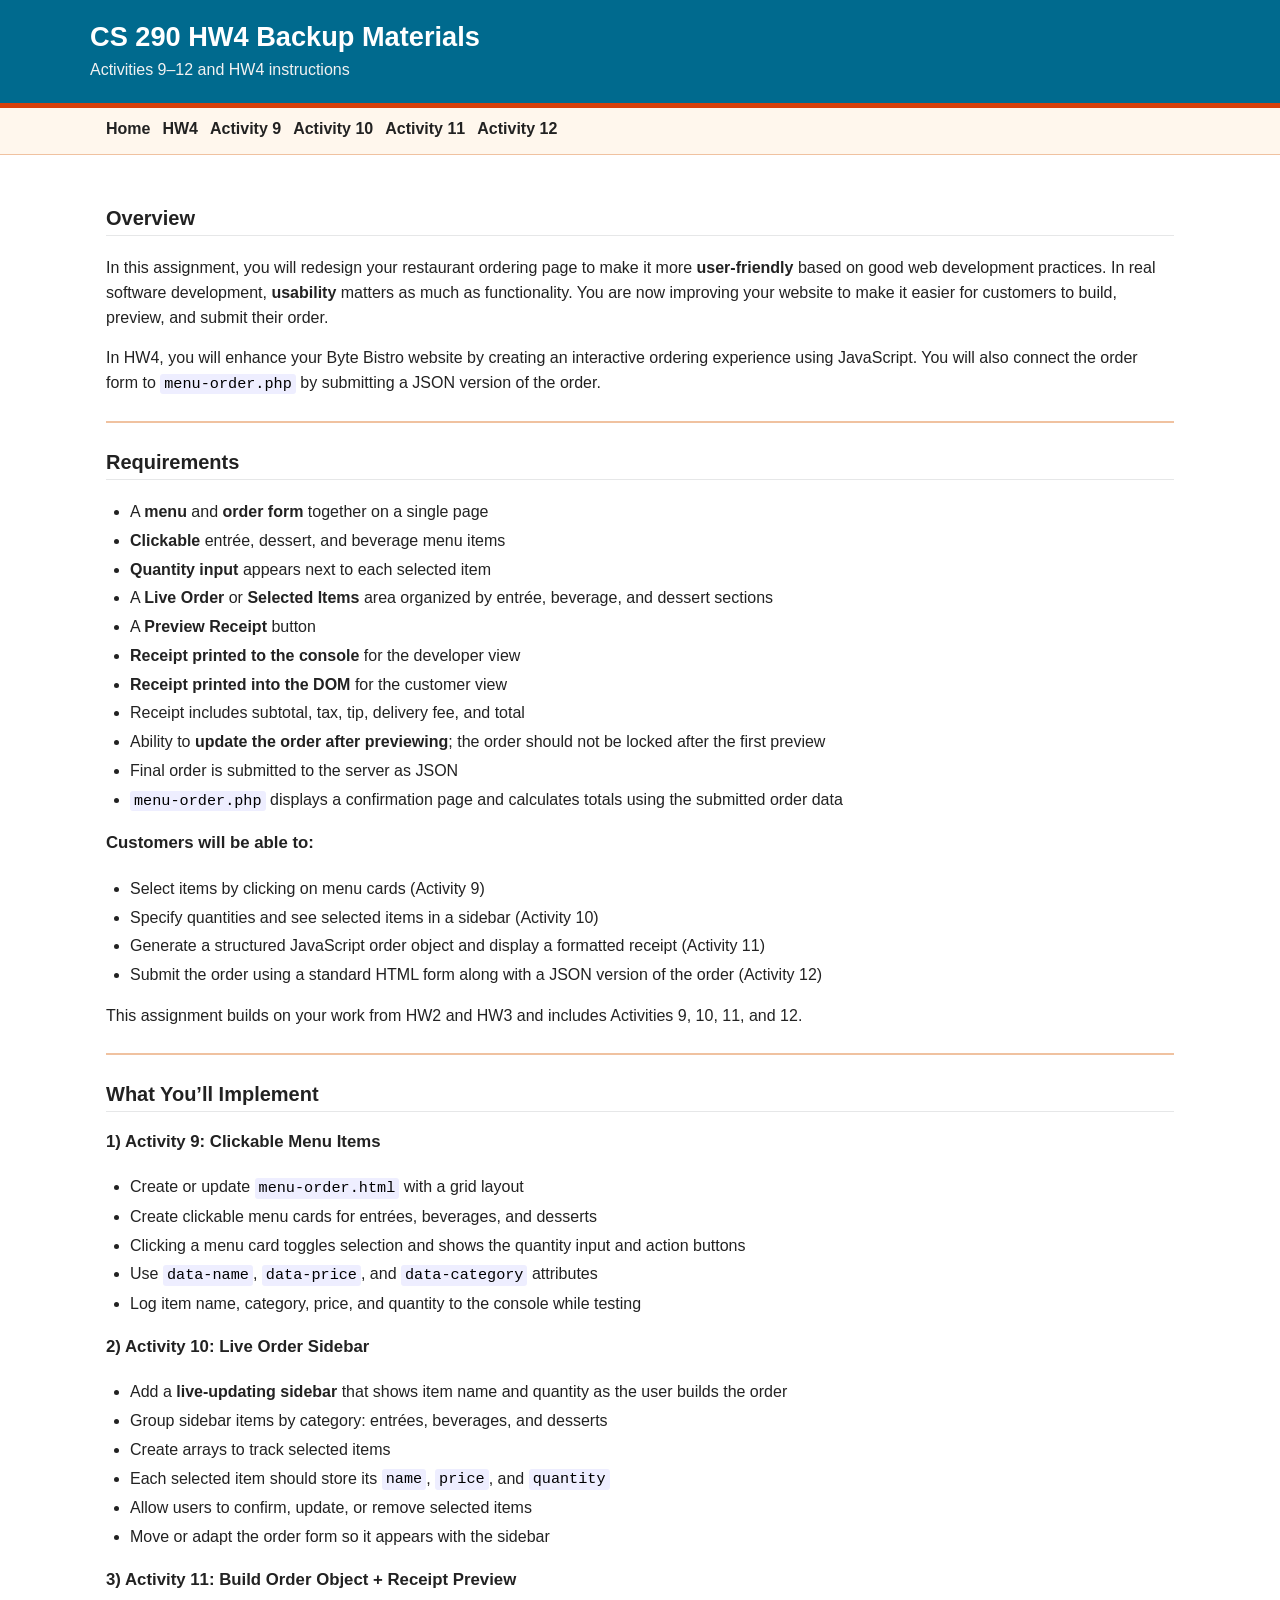
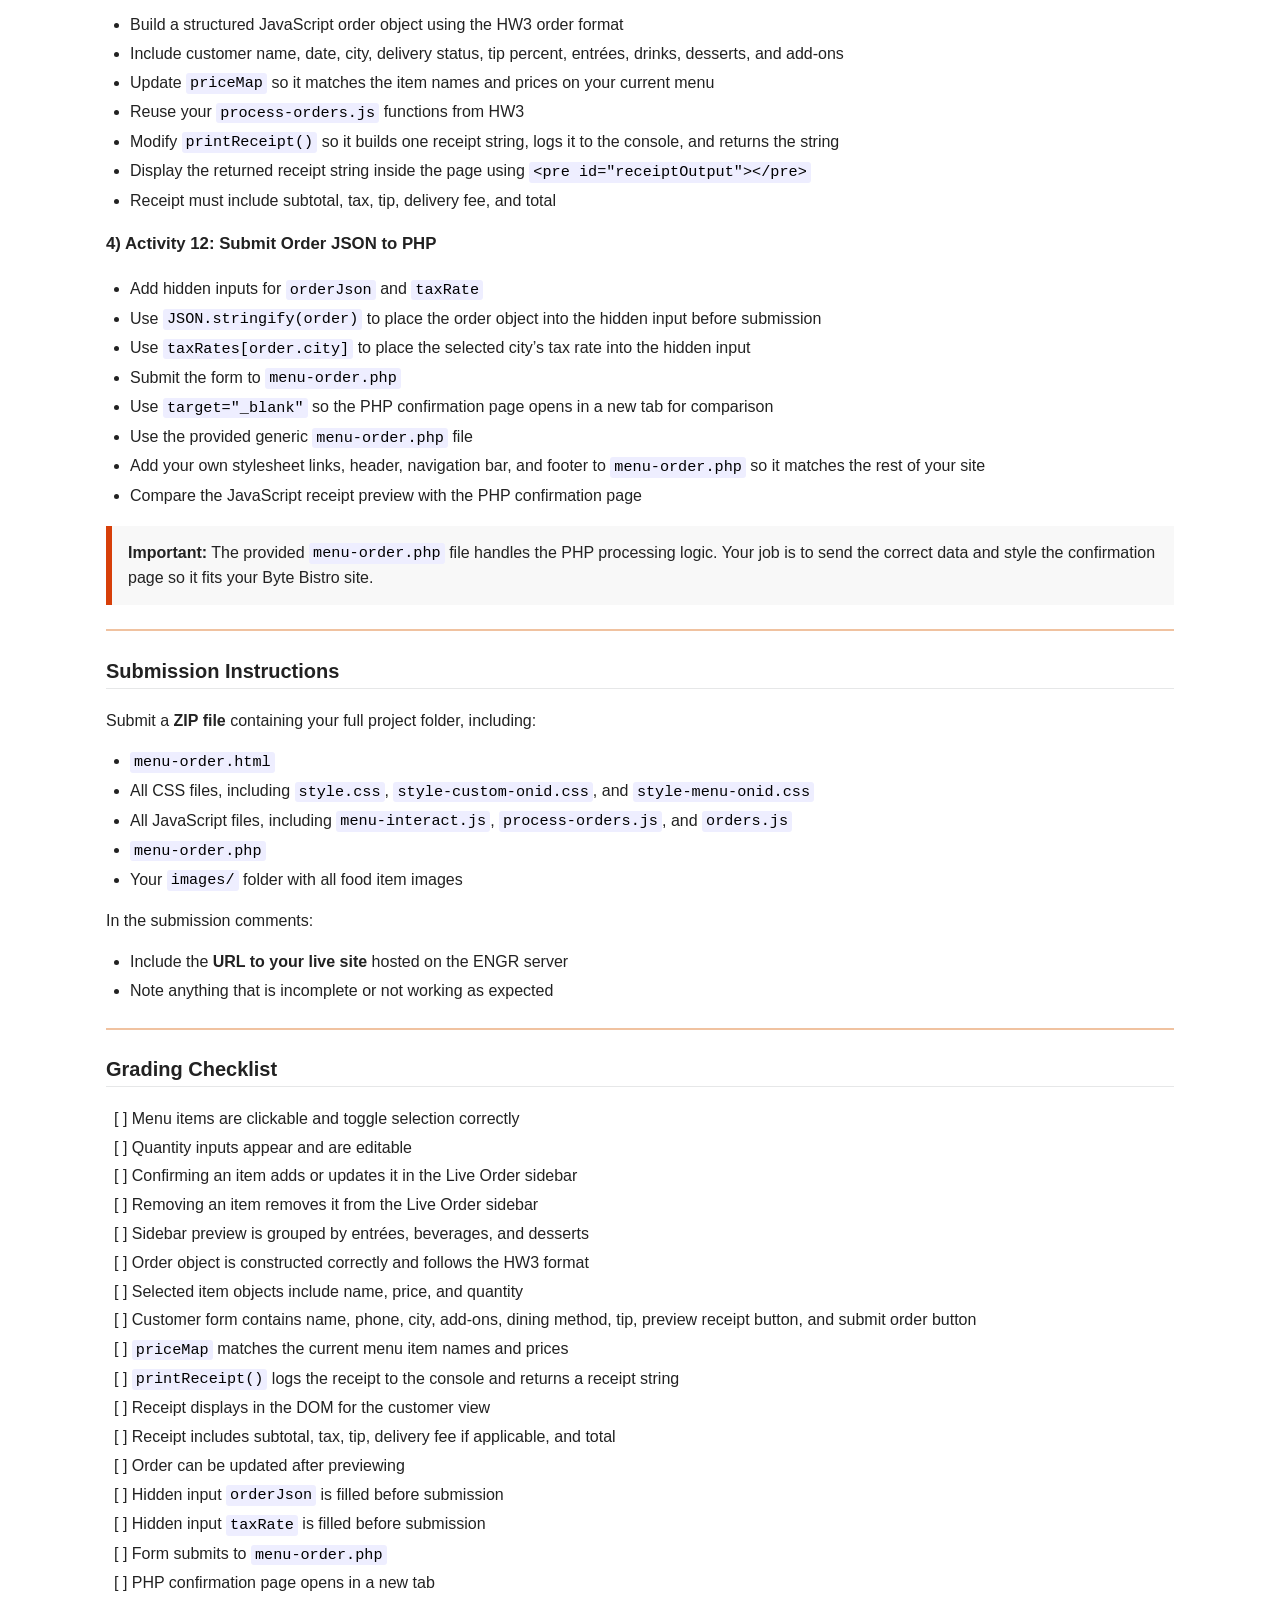
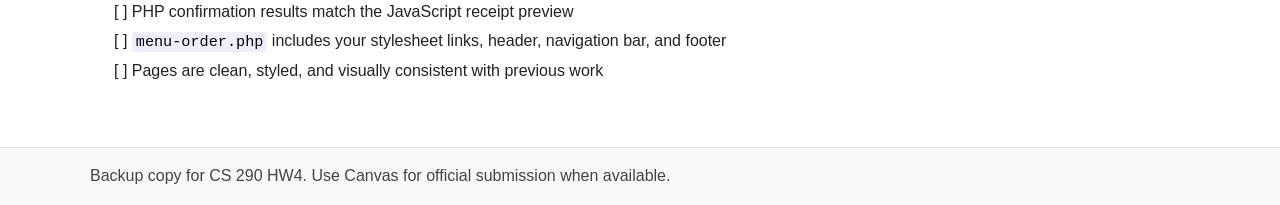
==== homework/cs290-hw4.html @ 2a756e55 "Add files via upload" ====
<!doctype html>
<html lang="en">
<head>
  <meta charset="utf-8">
  <meta name="viewport" content="width=device-width, initial-scale=1">
  <title>cs290-hw4.html</title>
  <link rel="stylesheet" href="../css/cs290-hw4-backup.css">
</head>
<body>
<header class="site-header"><div class="site-header-inner">
  <h1>CS 290 HW4 Backup Materials</h1>
  <p>Activities 9–12 and HW4 instructions</p>
</div></header>
<nav class="site-nav"><div class="site-nav-inner">
  <a href="../index.html">Home</a>
  <a href="cs290-hw4.html">HW4</a>
  <a href="../activities/cs290-activity9.html">Activity 9</a>
  <a href="../activities/cs290-activity10.html">Activity 10</a>
  <a href="../activities/cs290-activity11.html">Activity 11</a>
  <a href="../activities/cs290-activity12.html">Activity 12</a>
</div></nav>
<main class="content-page">

<h3>Overview</h3>
<p>In this assignment, you will redesign your restaurant ordering page to make it more <strong>user-friendly</strong> based on good web development practices. In real software development, <strong>usability</strong> matters as much as functionality. You are now improving your website to make it easier for customers to build, preview, and submit their order.</p>
<p>In HW4, you will enhance your Byte Bistro website by creating an interactive ordering experience using JavaScript. You will also connect the order form to <code>menu-order.php</code> by submitting a JSON version of the order.</p>
<hr/>
<h3>Requirements</h3>
<ul>
<li>A <strong>menu</strong> and <strong>order form</strong> together on a single page</li>
<li><strong>Clickable</strong> entrée, dessert, and beverage menu items</li>
<li><strong>Quantity input</strong> appears next to each selected item</li>
<li>A <strong>Live Order</strong> or <strong>Selected Items</strong> area organized by entrée, beverage, and dessert sections</li>
<li>A <strong>Preview Receipt</strong> button</li>
<li><strong>Receipt printed to the console</strong> for the developer view</li>
<li><strong>Receipt printed into the DOM</strong> for the customer view</li>
<li>Receipt includes subtotal, tax, tip, delivery fee, and total</li>
<li>Ability to <strong>update the order after previewing</strong>; the order should not be locked after the first preview</li>
<li>Final order is submitted to the server as JSON</li>
<li><code>menu-order.php</code> displays a confirmation page and calculates totals using the submitted order data</li>
</ul>
<h4>Customers will be able to:</h4>
<ul>
<li>Select items by clicking on menu cards (Activity 9)</li>
<li>Specify quantities and see selected items in a sidebar (Activity 10)</li>
<li>Generate a structured JavaScript order object and display a formatted receipt (Activity 11)</li>
<li>Submit the order using a standard HTML form along with a JSON version of the order (Activity 12)</li>
</ul>
<p>This assignment builds on your work from HW2 and HW3 and includes Activities 9, 10, 11, and 12.</p>
<hr/>
<h3>What You’ll Implement</h3>
<h4>1) Activity 9: Clickable Menu Items</h4>
<ul>
<li>Create or update <code>menu-order.html</code> with a grid layout</li>
<li>Create clickable menu cards for entrées, beverages, and desserts</li>
<li>Clicking a menu card toggles selection and shows the quantity input and action buttons</li>
<li>Use <code>data-name</code>, <code>data-price</code>, and <code>data-category</code> attributes</li>
<li>Log item name, category, price, and quantity to the console while testing</li>
</ul>
<h4>2) Activity 10: Live Order Sidebar</h4>
<ul>
<li>Add a <strong>live-updating sidebar</strong> that shows item name and quantity as the user builds the order</li>
<li>Group sidebar items by category: entrées, beverages, and desserts</li>
<li>Create arrays to track selected items</li>
<li>Each selected item should store its <code>name</code>, <code>price</code>, and <code>quantity</code></li>
<li>Allow users to confirm, update, or remove selected items</li>
<li>Move or adapt the order form so it appears with the sidebar</li>
</ul>
<h4>3) Activity 11: Build Order Object + Receipt Preview</h4>
<ul>
<li>Build a structured JavaScript order object using the HW3 order format</li>
<li>Include customer name, date, city, delivery status, tip percent, entrées, drinks, desserts, and add-ons</li>
<li>Update <code>priceMap</code> so it matches the item names and prices on your current menu</li>
<li>Reuse your <code>process-orders.js</code> functions from HW3</li>
<li>Modify <code>printReceipt()</code> so it builds one receipt string, logs it to the console, and returns the string</li>
<li>Display the returned receipt string inside the page using <code>&lt;pre id="receiptOutput"&gt;&lt;/pre&gt;</code></li>
<li>Receipt must include subtotal, tax, tip, delivery fee, and total</li>
</ul>
<h4>4) Activity 12: Submit Order JSON to PHP</h4>
<ul>
<li>Add hidden inputs for <code>orderJson</code> and <code>taxRate</code></li>
<li>Use <code>JSON.stringify(order)</code> to place the order object into the hidden input before submission</li>
<li>Use <code>taxRates[order.city]</code> to place the selected city’s tax rate into the hidden input</li>
<li>Submit the form to <code>menu-order.php</code></li>
<li>Use <code>target="_blank"</code> so the PHP confirmation page opens in a new tab for comparison</li>
<li>Use the provided generic <code>menu-order.php</code> file</li>
<li>Add your own stylesheet links, header, navigation bar, and footer to <code>menu-order.php</code> so it matches the rest of your site</li>
<li>Compare the JavaScript receipt preview with the PHP confirmation page</li>
</ul>
<p class="callout"><strong>Important:</strong> The provided <code>menu-order.php</code> file handles the PHP processing logic. Your job is to send the correct data and style the confirmation page so it fits your Byte Bistro site.</p>
<hr/>
<h3>Submission Instructions</h3>
<p>Submit a <strong>ZIP file</strong> containing your full project folder, including:</p>
<ul>
<li><code>menu-order.html</code></li>
<li>All CSS files, including <code>style.css</code>, <code>style-custom-onid.css</code>, and <code>style-menu-onid.css</code></li>
<li>All JavaScript files, including <code>menu-interact.js</code>, <code>process-orders.js</code>, and <code>orders.js</code></li>
<li><code>menu-order.php</code></li>
<li>Your <code>images/</code> folder with all food item images</li>
</ul>
<p>In the submission comments:</p>
<ul>
<li>Include the <strong>URL to your live site</strong> hosted on the ENGR server</li>
<li>Note anything that is incomplete or not working as expected</li>
</ul>
<hr/>
<h3>Grading Checklist</h3>
<ul class="checklist">
<li>[ ] Menu items are clickable and toggle selection correctly</li>
<li>[ ] Quantity inputs appear and are editable</li>
<li>[ ] Confirming an item adds or updates it in the Live Order sidebar</li>
<li>[ ] Removing an item removes it from the Live Order sidebar</li>
<li>[ ] Sidebar preview is grouped by entrées, beverages, and desserts</li>
<li>[ ] Order object is constructed correctly and follows the HW3 format</li>
<li>[ ] Selected item objects include name, price, and quantity</li>
<li>[ ] Customer form contains name, phone, city, add-ons, dining method, tip, preview receipt button, and submit order button</li>
<li>[ ] <code>priceMap</code> matches the current menu item names and prices</li>
<li>[ ] <code>printReceipt()</code> logs the receipt to the console and returns a receipt string</li>
<li>[ ] Receipt displays in the DOM for the customer view</li>
<li>[ ] Receipt includes subtotal, tax, tip, delivery fee if applicable, and total</li>
<li>[ ] Order can be updated after previewing</li>
<li>[ ] Hidden input <code>orderJson</code> is filled before submission</li>
<li>[ ] Hidden input <code>taxRate</code> is filled before submission</li>
<li>[ ] Form submits to <code>menu-order.php</code></li>
<li>[ ] PHP confirmation page opens in a new tab</li>
<li>[ ] PHP confirmation results match the JavaScript receipt preview</li>
<li>[ ] <code>menu-order.php</code> includes your stylesheet links, header, navigation bar, and footer</li>
<li>[ ] Pages are clean, styled, and visually consistent with previous work</li>
</ul>

</main>
<footer class="site-footer"><div>Backup copy for CS 290 HW4. Use Canvas for official submission when available.</div></footer>
</body>
</html>
---- css/cs290-hw4-backup.css ----
:root {
  --osu-orange: #d73f09;
   --site-dark: #1f2f36;
  --light-orange: #f0c2a0;
  --soft-orange: #fff7ed;
  --soft-gray: #f8f8f8;
  --code-bg: #f5f5f5;
  --inline-code-bg: #eeeeff;
  --border: #e6e7e8;
  --text: #222;
  --page-width: 1100px;
   --stratosphere: #006a8e;
  --candela: #fdd26e;
  --coastline: #a7aca2;
  --beaver-orange: #d73f09;
}

* { box-sizing: border-box; }

body {
  margin: 0;
  font-family: Arial, Helvetica, sans-serif;
  line-height: 1.55;
  color: var(--text);
  background: #ffffff;
}

.site-header {
  background: var(--stratosphere);
  color: white;
  padding: 1.25rem 1rem;
  border-bottom: 5px solid var(--osu-orange);
}

.site-header-inner {
  max-width: var(--page-width);
  margin: 0 auto;
}

.site-header h1 {
  margin: 0 0 0.25rem 0;
  font-size: 1.7rem;
}

.site-header p {
  margin: 0;
  color: #f2f2f2;
}

.site-nav {
  background: #fff7ed;
  border-bottom: 1px solid var(--light-orange);
}

.site-nav-inner {
  max-width: var(--page-width);
  margin: 0 auto;
  padding: 0.6rem 1rem;
  display: flex;
  gap: 0.75rem;
  flex-wrap: wrap;
}

.site-nav a {
  color: var(--osu-dark);
  text-decoration: none;
  font-weight: 700;
  border-bottom: 2px solid transparent;
}

.site-nav a:hover,
.site-nav a:focus {
  border-bottom-color: var(--osu-orange);
}

main.content-page {
  max-width: var(--page-width);
  margin: 0 auto;
  padding: 1.5rem 1rem 3rem;
}

h1, h2, h3, h4 {
  color: var(--osu-dark);
  line-height: 1.25;
}

main.content-page > h2:first-child,
h1.page-title {
  border-bottom: 2px solid var(--osu-orange);
  font-size: 1.65rem;
  margin-top: 0;
  margin-bottom: 1rem;
  padding-bottom: 0.45rem;
}

h3 {
  border-bottom: 1px solid var(--border);
  font-size: 1.25rem;
  margin-top: 1.7rem;
  padding-bottom: 0.25rem;
}

h4 {
  font-size: 1.05rem;
  margin-top: 1.25rem;
}

hr {
  border: none;
  border-top: 2px solid var(--light-orange);
  margin: 1.5rem 0;
}

ul, ol { padding-left: 1.5rem; }
li { margin: 0.25rem 0; }

.callout {
  background: var(--soft-gray);
  border-left: 6px solid var(--osu-orange);
  padding: 0.9rem 1rem;
  margin: 1.1rem 0;
}

.callout.important {
  background: var(--soft-orange);
}

pre {
  background: var(--code-bg);
  color: #000;
  padding: 0.9rem 1rem;
  overflow-x: auto;
  border-radius: 6px;
  border: 1px solid #ddd;
  white-space: pre-wrap;
}

code {
  background-color: var(--inline-code-bg);
  color: #000;
  padding: 0.08rem 0.25rem;
  border-radius: 3px;
  font-family: Consolas, Monaco, 'Courier New', monospace;
  font-size: 0.95em;
}

pre code {
  background: transparent;
  padding: 0;
  border-radius: 0;
}

a { color: #005b94; }
a:hover, a:focus { color: var(--osu-orange); }

.checklist li { list-style-type: none; margin-left: -1rem; }

.index-grid {
  display: grid;
  grid-template-columns: repeat(auto-fit, minmax(220px, 1fr));
  gap: 1rem;
  margin-top: 1rem;
}

.index-card {
  border: 1px solid var(--border);
  border-left: 6px solid var(--osu-orange);
  padding: 1rem;
  border-radius: 8px;
  background: #fff;
}

.index-card h2 {
  margin-top: 0;
  font-size: 1.15rem;
}

.index-card a {
  font-weight: 700;
}

footer.site-footer {
  border-top: 1px solid var(--border);
  background: #f8f8f8;
  padding: 1rem;
  color: #444;
}

footer.site-footer div {
  max-width: var(--page-width);
  margin: 0 auto;
}

@media (max-width: 700px) {
  .site-header h1 { font-size: 1.4rem; }
  main.content-page { padding: 1rem; }
}
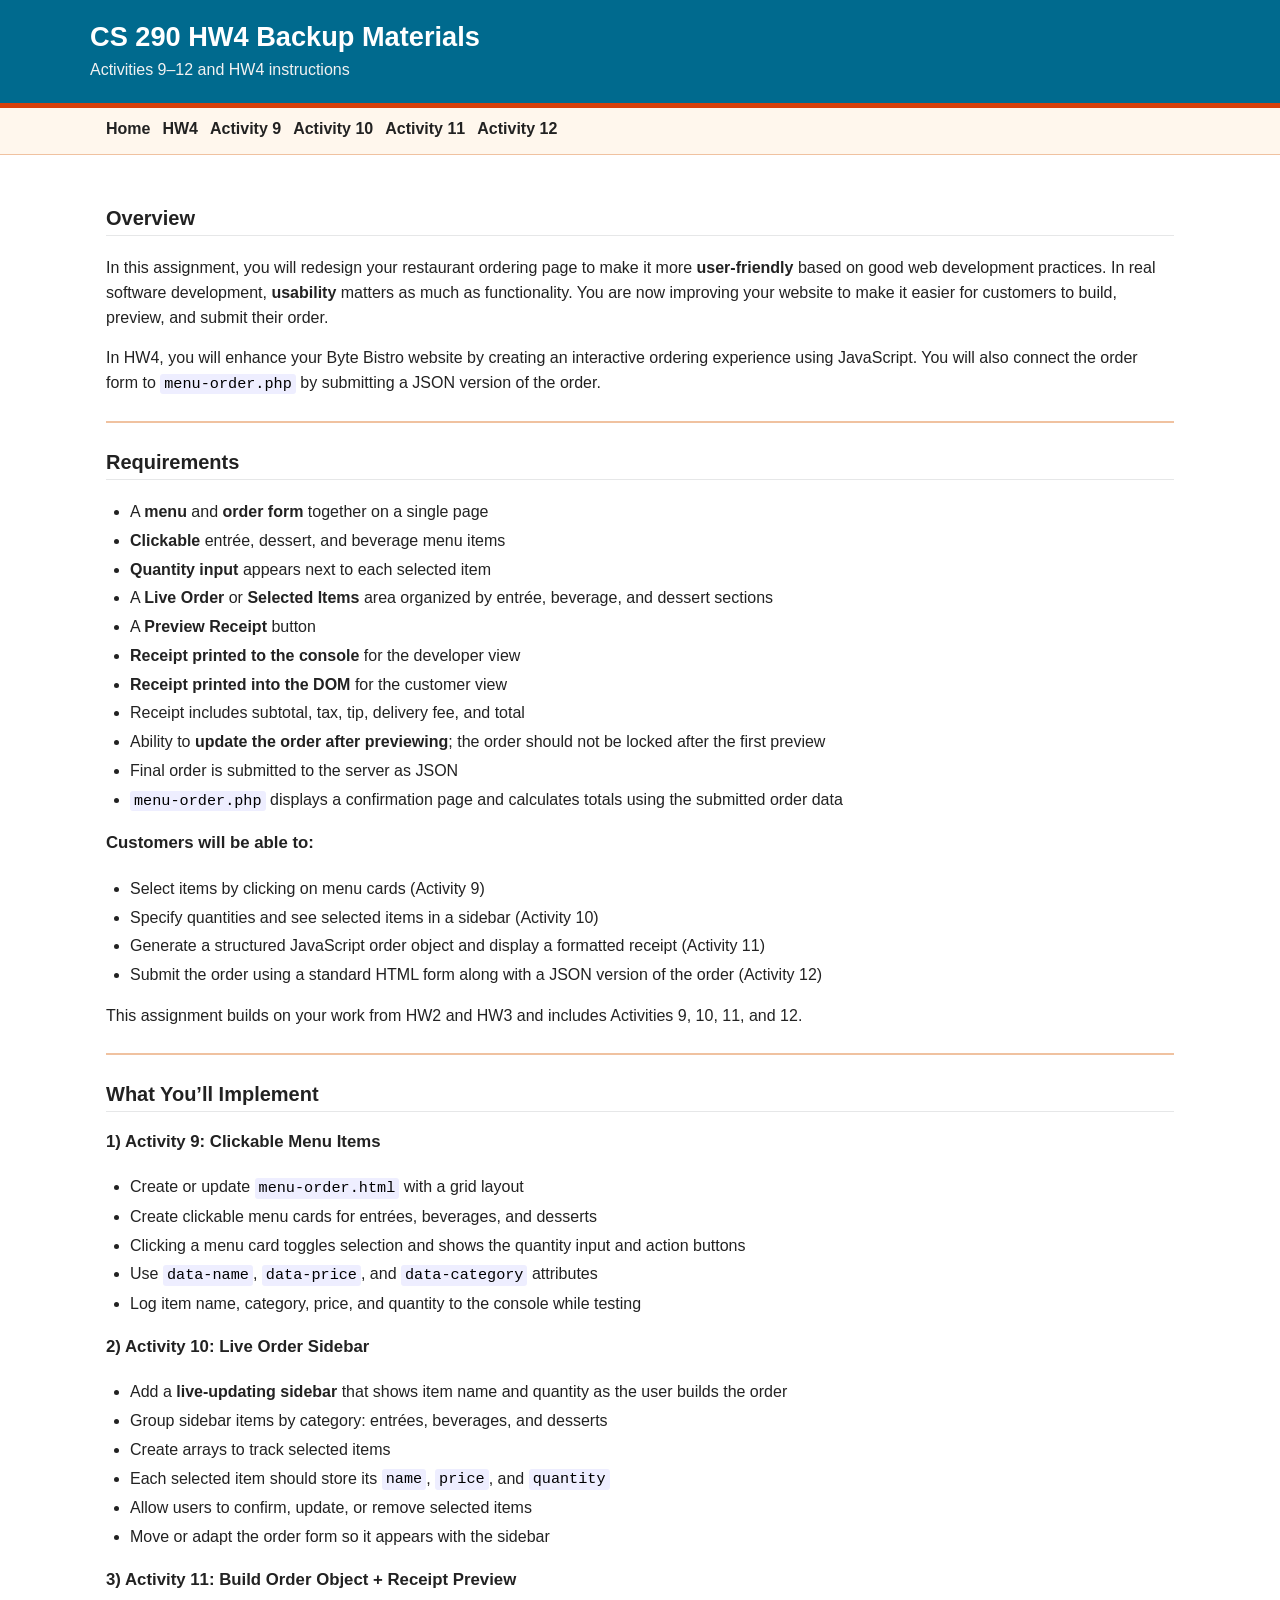
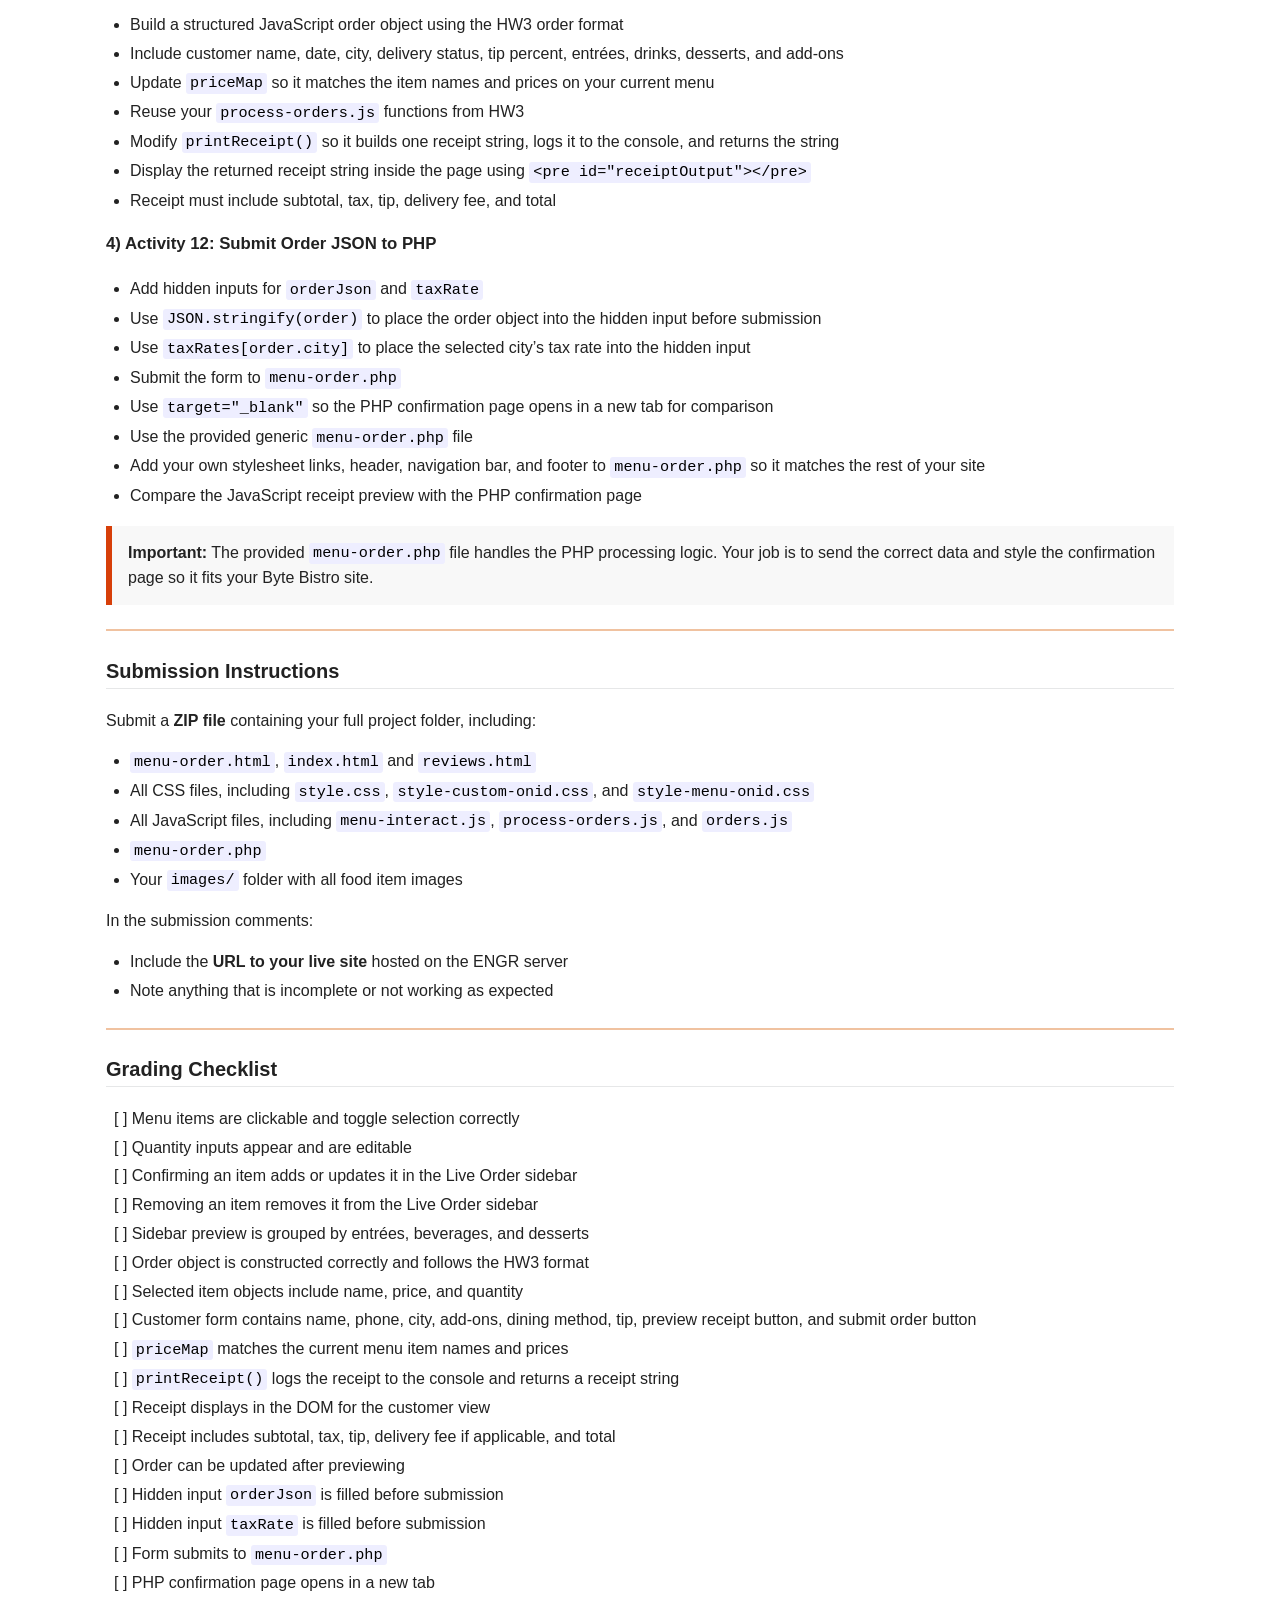
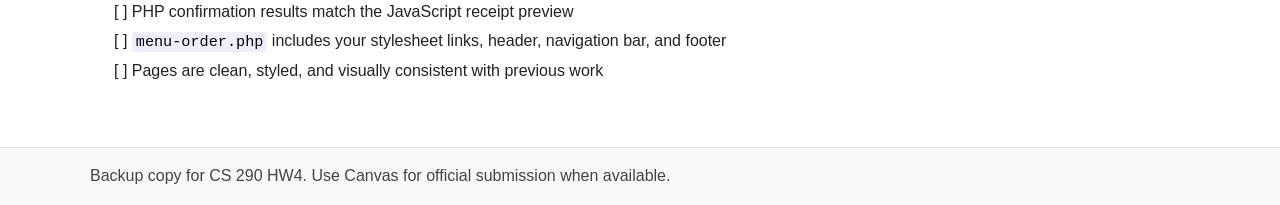
==== commit 8d32b1eb: "Update cs290-hw4.html" ====
--- a/homework/cs290-hw4.html
+++ b/homework/cs290-hw4.html
@@ -92,7 +92,7 @@
 <h3>Submission Instructions</h3>
 <p>Submit a <strong>ZIP file</strong> containing your full project folder, including:</p>
 <ul>
-<li><code>menu-order.html</code></li>
+<li><code>menu-order.html</code>, <code>index.html</code> and <code>reviews.html</code></li>
 <li>All CSS files, including <code>style.css</code>, <code>style-custom-onid.css</code>, and <code>style-menu-onid.css</code></li>
 <li>All JavaScript files, including <code>menu-interact.js</code>, <code>process-orders.js</code>, and <code>orders.js</code></li>
 <li><code>menu-order.php</code></li>
--- a/css/cs290-hw4-backup.css
+++ b/css/cs290-hw4-backup.css
@@ -75,6 +75,7 @@
 }
 
 main.content-page {
+  background: white;
   max-width: var(--page-width);
   margin: 0 auto;
   padding: 1.5rem 1rem 3rem;
@@ -168,7 +169,7 @@
   border-left: 6px solid var(--osu-orange);
   padding: 1rem;
   border-radius: 8px;
-  background: #fff;
+  background: var(--soft-orange);
 }
 
 .index-card h2 {
